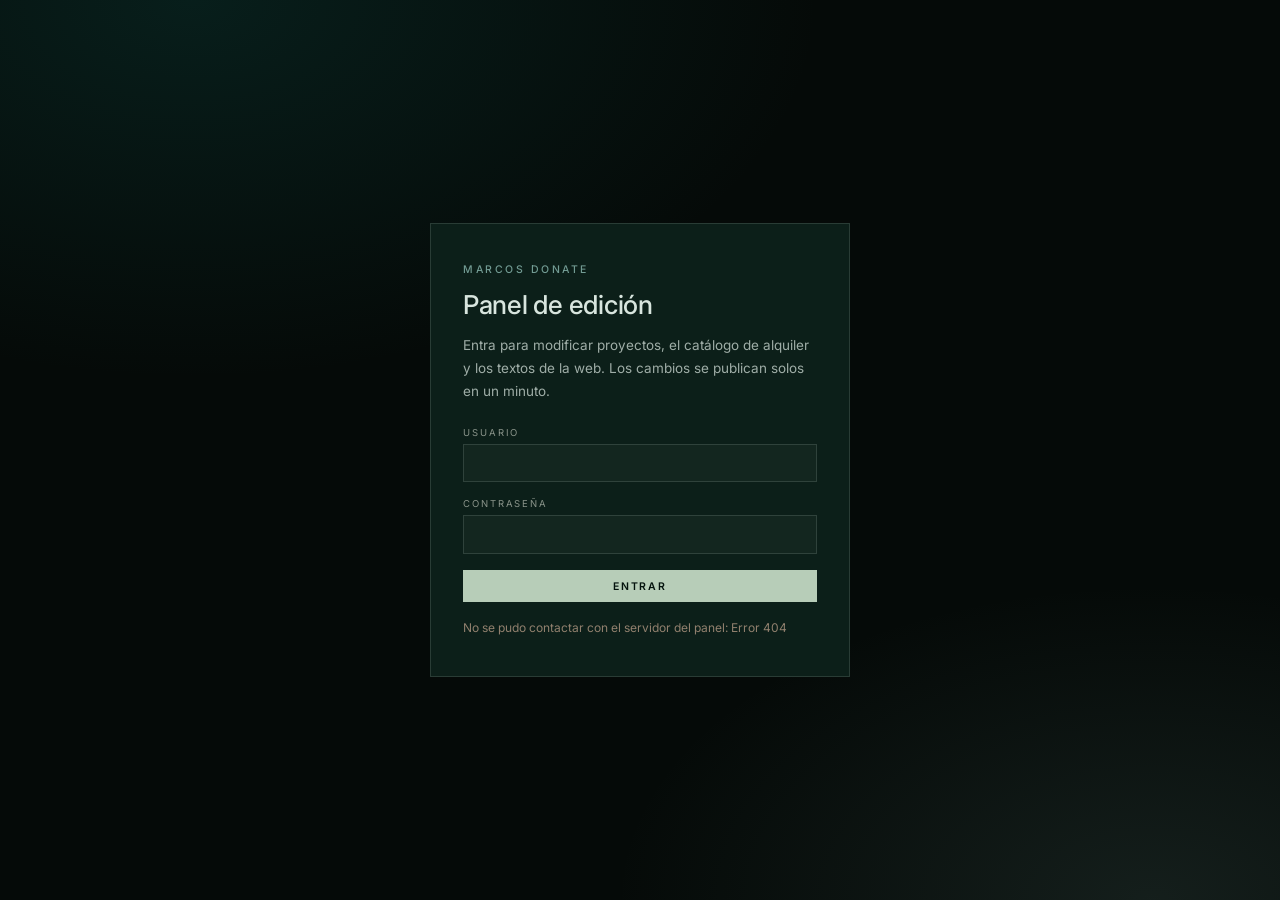
==== admin.html @ 84000ddf "Admin: refuse destructive saves, keep general fields, add reload button" ====
<!DOCTYPE html>
<html lang="es">
<head>
<meta charset="utf-8">
<meta name="viewport" content="width=device-width, initial-scale=1.0">
<title>Panel · Marcos Donate</title>
<meta name="robots" content="noindex,nofollow,noarchive">
<meta name="theme-color" content="#050A08">
<link rel="icon" href="assets/img/favicon.svg" type="image/svg+xml">
<link rel="preconnect" href="https://fonts.googleapis.com">
<link rel="preconnect" href="https://fonts.gstatic.com" crossorigin>
<link href="https://fonts.googleapis.com/css2?family=Inter:wght@400;500;600&display=swap" rel="stylesheet">
<link rel="stylesheet" href="assets/css/style.css">
<link rel="stylesheet" href="assets/css/admin.css">
</head>
<body class="admin">

<!-- ------------------------------- acceso ------------------------------- -->
<section id="pantalla-acceso" class="acceso">
  <div class="acceso-caja">
    <p class="label">Marcos Donate</p>
    <h1>Panel de edición</h1>
    <p class="acceso-texto">Entra para modificar proyectos, el catálogo de alquiler y los textos de la web. Los cambios se publican solos en un minuto.</p>

    <form id="form-login" autocomplete="on">
      <div class="campo">
        <label for="usuario">Usuario</label>
        <input id="usuario" name="usuario" type="text" autocomplete="username" required>
      </div>
      <div class="campo">
        <label for="clave">Contraseña</label>
        <input id="clave" name="clave" type="password" autocomplete="current-password" required>
      </div>
      <button class="boton boton-principal" type="submit" id="btn-login">Entrar</button>
      <p class="aviso" id="aviso-login" role="alert" hidden></p>
    </form>
    <p class="acceso-pie" id="estado-config" hidden></p>
  </div>
</section>

<!-- ------------------------------- panel ------------------------------- -->
<div id="app" hidden>
  <div class="barra">
    <div class="barra-titulo">
      <span class="marca">Marcos Donate</span>
      <span class="barra-sep">/</span>
      <span class="barra-panel">Panel</span>
    </div>
    <div class="pestanas" role="tablist">
      <button class="pestana activa" data-tab="proyectos" role="tab">Proyectos</button>
      <button class="pestana" data-tab="material" role="tab">Material</button>
      <button class="pestana" data-tab="textos" role="tab">Textos</button>
      <button class="pestana" data-tab="ajustes" role="tab">Ajustes</button>
    </div>
    <div class="barra-acciones">
      <span class="estado" id="estado-guardado"></span>
      <button class="boton boton-plano" id="btn-recargar" type="button">Recargar</button>
      <button class="boton boton-plano" id="btn-diagnostico" type="button">Diagnóstico</button>
      <a class="boton boton-plano" href="index.html" target="_blank" rel="noopener">Ver web</a>
      <button class="boton boton-plano" id="btn-salir">Salir</button>
    </div>
  </div>

  <main class="contenido">
    <!-- proyectos -->
    <section class="vista" data-vista="proyectos">
      <div class="vista-cabecera">
        <div>
          <h2>Proyectos</h2>
          <p class="ayuda">Cada ficha del portfolio. Los campos vacíos se muestran como «Por confirmar».</p>
        </div>
        <div class="vista-botones">
          <button class="boton" id="btn-nuevo-proyecto">Añadir proyecto</button>
          <button class="boton boton-principal" data-guardar="proyectos">Guardar proyectos</button>
        </div>
      </div>
      <div id="lista-proyectos" class="lista"></div>
    </section>

    <!-- material -->
    <section class="vista" data-vista="material" hidden>
      <div class="vista-cabecera">
        <div>
          <h2>Catálogo de alquiler</h2>
          <p class="ayuda">Las <strong>unidades</strong> son el stock real: la web no deja pedir más. Vacío = sin límite publicado.</p>
        </div>
        <div class="vista-botones">
          <button class="boton" id="btn-nueva-referencia">Añadir referencia</button>
          <button class="boton boton-principal" data-guardar="material">Guardar catálogo</button>
        </div>
      </div>
      <div class="buscador">
        <input id="filtro-material" type="search" placeholder="Buscar por nombre, código o nota…">
        <span class="buscador-cuenta" id="cuenta-material"></span>
      </div>
      <div id="lista-material" class="lista"></div>
    </section>

    <!-- textos -->
    <section class="vista" data-vista="textos" hidden>
      <div class="vista-cabecera">
        <div>
          <h2>Textos de las páginas</h2>
          <p class="ayuda">Los literales fijos de la web. Se aplican al cargar cada página.</p>
        </div>
        <div class="vista-botones">
          <button class="boton boton-principal" data-guardar="textos">Guardar textos</button>
        </div>
      </div>
      <div id="lista-textos" class="lista"></div>
    </section>

    <!-- ajustes -->
    <section class="vista" data-vista="ajustes" hidden>
      <div class="vista-cabecera">
        <div>
          <h2>Datos generales</h2>
          <p class="ayuda">Nombre, oficio y contacto que aparecen en el pie y en los correos.</p>
        </div>
        <div class="vista-botones">
          <button class="boton boton-principal" data-guardar="proyectos">Guardar</button>
        </div>
      </div>
      <div id="lista-ajustes" class="lista"></div>
      <div class="nota-final">
        <h3>Publicación</h3>
        <p>Al guardar se hace un commit en GitHub y Vercel republica la web en unos 60 segundos. Si algo sale mal, cualquier cambio se puede revertir desde GitHub (historial de commits).</p>
      </div>
    </section>
  </main>
</div>

<script src="assets/js/admin.js"></script>
</body>
</html>
---- assets/css/style.css ----
/* ============================================================
   MARCOS DONATE — Técnico de iluminación
   Paleta 3 del briefing: verdes profundos + salvia
   #020202 #0C2D22 #18463C #11665F #729B93 #6D7867 #7C846D
   #91806E #A5A6A4 #B7CDB8 #D8E5DE
   ============================================================ */
:root{
  --font:'Inter',-apple-system,'Segoe UI',system-ui,'Helvetica Neue',Arial,sans-serif;

  --bg:#050A08;
  --bg-soft:#08110E;
  --surface:#0C1F19;
  --surface-2:#102A22;

  --text:#D8E5DE;
  --text-dim:rgba(216,229,222,0.72);
  --muted:#8A948A;
  --faint:rgba(216,229,222,0.14);
  --faint-2:rgba(216,229,222,0.07);

  --accent:#729B93;
  --accent-soft:#B7CDB8;
  --sand:#91806E;

  --fs-nav:12px;
  --fs-label:10.5px;
  --fs-body:15px;
  --ease:cubic-bezier(.22,.6,.2,1);
}
*{margin:0;padding:0;box-sizing:border-box;font-family:var(--font);}
html{-webkit-text-size-adjust:100%;}
body{
  background:var(--bg);color:var(--text);min-height:100vh;
  -webkit-font-smoothing:antialiased;overflow-x:hidden;
}
a{color:inherit;text-decoration:none;}
img,iframe{display:block;max-width:100%;}
button{font-family:inherit;color:inherit;}
::selection{background:var(--accent);color:#03110C;}
:focus-visible{outline:1px solid var(--accent);outline-offset:3px;}

.label{
  font-size:var(--fs-label);letter-spacing:0.28em;text-transform:uppercase;
  color:var(--muted);font-weight:500;
}
.wrap{padding-left:2.5rem;padding-right:2.5rem;}

/* ---------------- nav ---------------- */
nav{
  position:fixed;top:0;left:0;right:0;z-index:120;
  display:flex;align-items:center;justify-content:space-between;
  padding:1.15rem 2.5rem;gap:2rem;
  transition:background .4s var(--ease),border-color .4s;
  border-bottom:0.5px solid transparent;
}
nav.solid{background:rgba(5,10,8,0.9);backdrop-filter:blur(14px);border-bottom-color:var(--faint);}
.brand{display:flex;flex-direction:column;gap:0.28rem;line-height:1;}
.brand strong{
  font-size:14px;font-weight:600;letter-spacing:0.26em;text-transform:uppercase;
}
.brand span{font-size:9.5px;letter-spacing:0.22em;text-transform:uppercase;color:var(--muted);}
.nav-links{display:flex;align-items:center;gap:2rem;}
.nav-links a{
  font-size:var(--fs-nav);letter-spacing:0.14em;text-transform:uppercase;color:var(--muted);
  transition:color .2s;position:relative;
}
.nav-links a:hover,.nav-links a.active{color:var(--text);}
.nav-links a.active::after{
  content:"";position:absolute;left:0;right:0;bottom:-6px;height:1px;background:var(--accent);
}
.nav-right{display:flex;align-items:center;gap:1.2rem;}
.cart-btn{
  display:flex;align-items:center;gap:0.5rem;background:none;border:0;
  font-size:var(--fs-nav);letter-spacing:0.14em;text-transform:uppercase;
  color:var(--muted);cursor:pointer;transition:color .2s;padding:0;
}
.cart-btn:hover{color:var(--text);}
.cart-count{
  min-width:19px;height:19px;padding:0 5px;border-radius:20px;
  display:inline-flex;align-items:center;justify-content:center;
  background:var(--accent);color:#04120D;font-size:10px;font-weight:600;letter-spacing:0;
}
.cart-count[data-empty="true"]{background:var(--faint);color:var(--muted);}
.burger{display:none;background:none;border:0;cursor:pointer;padding:0.4rem;color:var(--text);}
.burger span{display:block;width:20px;height:1px;background:currentColor;margin:4px 0;transition:transform .3s,opacity .3s;}
.burger.open span:nth-child(1){transform:translateY(5px) rotate(45deg);}
.burger.open span:nth-child(2){opacity:0;}
.burger.open span:nth-child(3){transform:translateY(-5px) rotate(-45deg);}
@media(max-width:900px){
  nav{padding:1rem 1.25rem;}
  .nav-links{
    position:fixed;inset:0 0 auto 0;top:0;padding:5.5rem 1.25rem 2rem;
    flex-direction:column;align-items:flex-start;gap:1.4rem;
    background:rgba(5,10,8,0.985);transform:translateY(-101%);
    transition:transform .45s var(--ease);border-bottom:0.5px solid var(--faint);
  }
  .nav-links.open{transform:translateY(0);}
  .nav-links a{font-size:13px;letter-spacing:0.2em;}
  .burger{display:block;}
  .cart-btn .cart-label{display:none;}
}

/* ---------------- hero ---------------- */
.hero{position:relative;min-height:100svh;display:flex;align-items:flex-end;overflow:hidden;}
.hero-slides{position:absolute;inset:0;}
.hero-slide{position:absolute;inset:0;opacity:0;transition:opacity 1s var(--ease);}
.hero-slide.is-active{opacity:1;}
.hero-slide img{width:100%;height:100%;object-fit:cover;object-position:center;transform:scale(1.04);}
.hero-slide.is-active img{animation:heroZoom 5.6s linear forwards;}
@keyframes heroZoom{from{transform:scale(1.09);}to{transform:scale(1);}}
.hero::after{
  content:"";position:absolute;inset:0;pointer-events:none;z-index:1;
  background:
    linear-gradient(to top,rgba(5,10,8,0.96) 4%,rgba(5,10,8,0.42) 45%,rgba(5,10,8,0.55) 100%),
    linear-gradient(to right,rgba(5,10,8,0.7),transparent 60%);
}
.hero-inner{position:relative;z-index:2;padding:0 2.5rem 10vh;width:100%;max-width:1500px;}
.hero-kicker{margin-bottom:1.1rem;color:var(--accent-soft);}
.hero h1{
  font-size:clamp(2.4rem,7vw,5.6rem);font-weight:500;line-height:1.02;
  letter-spacing:-0.01em;text-transform:uppercase;
}
.hero h1 em{font-style:normal;color:var(--accent);}
.hero-sub{
  margin-top:1.2rem;font-size:var(--fs-body);line-height:1.7;color:var(--text-dim);
  max-width:46ch;
}
.hero-actions{display:flex;gap:0.75rem;flex-wrap:wrap;margin-top:2rem;}
.btn{
  display:inline-flex;align-items:center;justify-content:center;gap:0.6rem;
  padding:0.85rem 1.6rem;border:0.5px solid var(--faint);background:none;
  font-size:var(--fs-nav);letter-spacing:0.16em;text-transform:uppercase;
  color:var(--text);cursor:pointer;transition:background .3s,border-color .3s,color .3s;
}
.btn:hover{background:rgba(183,205,184,0.08);border-color:var(--accent);}
.btn-primary{background:var(--accent-soft);border-color:var(--accent-soft);color:#04120D;font-weight:600;}
.btn-primary:hover{background:#D8E5DE;border-color:#D8E5DE;color:#04120D;}
.btn:disabled,.btn:disabled:hover{opacity:.5;cursor:default;background:none;border-color:var(--faint);color:var(--muted);}
.btn-primary:disabled,.btn-primary:disabled:hover{background:rgba(183,205,184,0.18);border-color:transparent;color:var(--muted);}
.btn-sm{padding:0.6rem 1rem;font-size:var(--fs-label);letter-spacing:0.14em;}
.hero-foot{
  position:absolute;right:2.5rem;bottom:2.2rem;z-index:3;
  display:flex;align-items:center;gap:0.7rem;color:var(--muted);
  font-size:var(--fs-label);letter-spacing:0.24em;text-transform:uppercase;
}

/* navegación de portadas */
.hero-nav{
  position:absolute;right:2.5rem;bottom:3.6rem;z-index:3;
  display:flex;flex-direction:column;align-items:flex-end;gap:1.1rem;
}
.hero-caption{display:flex;flex-direction:column;align-items:flex-end;gap:0.3rem;text-align:right;}
.hero-caption .hc-title{font-size:11.5px;letter-spacing:0.18em;text-transform:uppercase;color:var(--text);transition:color .2s;}
.hero-caption .hc-meta{font-size:9.5px;letter-spacing:0.22em;text-transform:uppercase;color:var(--muted);}
.hero-caption:hover .hc-title{color:var(--accent-soft);}
.hero-dots{display:flex;gap:0.45rem;}
.hero-dot{
  width:46px;height:2px;padding:0;border:0;cursor:pointer;position:relative;overflow:hidden;
  background:rgba(216,229,222,0.22);
}
.hero-dot span{position:absolute;inset:0;background:var(--accent-soft);transform:scaleX(0);transform-origin:left;}
.hero-dot.is-active span{animation:heroBar var(--dur,6500ms) linear forwards;}
.hero-dot:not(.is-active):hover{background:rgba(216,229,222,0.45);}
@keyframes heroBar{to{transform:scaleX(1);}}
.hero-nav:hover .hero-dot.is-active span{animation-play-state:paused;}
.hero-total{display:none;}
.hero-foot::after{content:"";width:1px;height:30px;background:currentColor;animation:cue 2.2s infinite;}
@keyframes cue{0%,100%{transform:scaleY(.3);opacity:.35}50%{transform:scaleY(1);opacity:1}}
@media(max-width:640px){
  .hero-inner{padding:0 1.25rem 12vh;}
  .hero-foot{display:none;}
  .hero-nav{right:1.25rem;bottom:1.6rem;gap:0.8rem;}
  .hero-caption .hc-title{font-size:10.5px;}
  .hero-dot{width:26px;}
}

/* ---------------- secciones ---------------- */
.section{padding:5rem 2.5rem;}
.section-head{display:flex;align-items:baseline;justify-content:space-between;gap:2rem;margin-bottom:2.2rem;}
.section-head h2{
  font-size:clamp(1.1rem,2.2vw,1.5rem);font-weight:500;
  letter-spacing:0.02em;text-transform:uppercase;
}
.section-head .more{font-size:var(--fs-label);letter-spacing:0.2em;text-transform:uppercase;color:var(--muted);transition:color .2s;}
.section-head .more:hover{color:var(--text);}
@media(max-width:640px){.section{padding:3.5rem 1.25rem;}}

/* ---------------- grids de proyecto ---------------- */
.grid{display:grid;grid-template-columns:repeat(3,1fr);gap:4px;}
.grid.two{grid-template-columns:repeat(2,1fr);gap:4px;}
.card{
  position:relative;display:block;aspect-ratio:16/9;overflow:hidden;background:var(--surface);
}
.card img{
  position:absolute;inset:0;width:100%;height:100%;object-fit:cover;
  transition:transform .9s var(--ease),filter .5s;
  filter:saturate(.92) contrast(1.03);
}
.card:hover img{transform:scale(1.04);filter:saturate(1) contrast(1.05);}

/* capa con parallax: un poco más alta que la tarjeta para poder desplazarse */
.card-media{position:absolute;inset:-6% 0;z-index:0;overflow:hidden;will-change:transform;}
.card-preview{
  position:absolute;inset:0;z-index:1;border:0;pointer-events:none;
  width:100%;height:100%;display:block;object-fit:cover;
  opacity:0;transition:opacity .45s var(--ease);
  transform:scale(1.02);
}
.card-preview.visible{opacity:1;}
.card-body{
  position:absolute;inset:0;z-index:2;display:flex;flex-direction:column;justify-content:flex-end;
  padding:1.15rem;opacity:0;transition:opacity .35s;
  background:linear-gradient(to top,rgba(3,10,7,0.88) 0%,rgba(3,10,7,0.15) 55%,transparent 80%);
}
.card:hover .card-body{opacity:1;}
.card-type{font-size:var(--fs-label);letter-spacing:0.22em;text-transform:uppercase;color:var(--accent-soft);}
.card-title{font-size:17px;font-weight:500;margin-top:0.35rem;letter-spacing:0.01em;}
.card-client{font-size:var(--fs-label);letter-spacing:0.16em;text-transform:uppercase;color:var(--muted);margin-top:0.35rem;}
.card-fallback{
  position:absolute;inset:0;display:flex;flex-direction:column;justify-content:flex-end;
  padding:1.15rem;background:
    radial-gradient(120% 120% at 20% 0%,rgba(114,155,147,0.28),transparent 60%),
    linear-gradient(160deg,#0C1F19,#050A08 70%);
}
.card-fallback .card-type{color:var(--accent);}
.card-fallback .card-title{margin-top:auto;}
.card.no-img{
  background:
    radial-gradient(120% 120% at 18% 0%,rgba(114,155,147,0.26),transparent 62%),
    linear-gradient(155deg,#0C1F19,#050A08 72%);
}
.card.no-img .card-body{opacity:1;background:none;}
.card.no-img .card-body .card-type{color:var(--accent);}
@media(max-width:900px){.grid{grid-template-columns:repeat(2,1fr);}}
@media(max-width:640px){
  .grid,.grid.two{grid-template-columns:1fr;gap:1.4rem;}
  .card{aspect-ratio:16/10;}
  .card-body{opacity:1;background:none;inset:auto 0 0 0;padding:0.65rem 0 0;position:static;}
  .card-fallback{position:relative;aspect-ratio:16/10;}
}

/* ---------------- filtros / chips ---------------- */
.chips{display:flex;flex-wrap:wrap;gap:0.6rem;}
.chip{
  background:none;border:0.5px solid var(--faint);padding:0.55rem 1rem;
  font-size:var(--fs-label);letter-spacing:0.18em;text-transform:uppercase;
  color:var(--muted);cursor:pointer;transition:all .25s;
}
.chip:hover{color:var(--text);border-color:var(--accent);}
.chip.active{background:var(--accent-soft);border-color:var(--accent-soft);color:#04120D;font-weight:600;}

/* ---------------- cabeceras de página ---------------- */
.page-head{padding:8.5rem 2.5rem 2.5rem;}
.page-head h1{
  font-size:clamp(1.9rem,4.6vw,3rem);font-weight:500;text-transform:uppercase;letter-spacing:0.01em;
}
.page-head .lead{margin-top:1rem;color:var(--text-dim);font-size:var(--fs-body);line-height:1.7;max-width:62ch;}
.page-head .meta-row{display:flex;gap:2.5rem;flex-wrap:wrap;margin-top:2rem;}
.page-head .meta-row div span{display:block;font-size:var(--fs-label);letter-spacing:0.22em;text-transform:uppercase;color:var(--muted);margin-bottom:0.3rem;}
.page-head .meta-row div p{font-size:13px;color:var(--text-dim);}
@media(max-width:640px){.page-head{padding:7rem 1.25rem 2rem;}}

/* ---------------- página de proyecto ---------------- */
.proj-top{padding-top:72px;}
.proj-video{position:relative;padding-top:56.25%;background:#000;}
.proj-video iframe{position:absolute;inset:0;width:100%;height:100%;border:0;}
.proj-video .video-poster{
  position:absolute;inset:0;width:100%;height:100%;background-size:cover;background-position:center;
  display:flex;align-items:center;justify-content:center;cursor:pointer;
}
.video-poster::after{content:"";position:absolute;inset:0;background:rgba(3,10,7,0.45);transition:background .3s;}
.video-poster:hover::after{background:rgba(3,10,7,0.28);}
.play{
  position:relative;z-index:2;width:74px;height:74px;border-radius:50%;
  border:1px solid rgba(216,229,222,0.7);display:flex;align-items:center;justify-content:center;
  background:rgba(5,10,8,0.35);backdrop-filter:blur(4px);transition:transform .3s,border-color .3s;
}
.video-poster:hover .play{transform:scale(1.06);border-color:var(--accent-soft);}
.play svg{width:18px;height:18px;fill:var(--text);margin-left:3px;}
.proj-head{display:flex;gap:4rem;flex-wrap:wrap;justify-content:space-between;padding:2.5rem;border-bottom:0.5px solid var(--faint);}
.proj-head h1{font-size:clamp(1.7rem,3.8vw,2.6rem);font-weight:500;text-transform:uppercase;flex:1 1 300px;}
.proj-head .sub{margin-top:0.7rem;font-size:var(--fs-label);letter-spacing:0.2em;text-transform:uppercase;color:var(--muted);}
.proj-meta{display:grid;grid-template-columns:repeat(auto-fit,minmax(150px,1fr));gap:1.4rem;min-width:min(100%,380px);flex:1 1 380px;}
.proj-meta dt{font-size:var(--fs-label);letter-spacing:0.22em;text-transform:uppercase;color:var(--muted);margin-bottom:0.4rem;}
.proj-meta dd{font-size:14px;color:var(--text);}
.proj-meta dd.pending{color:var(--sand);}
.proj-body{padding:2.5rem;display:grid;grid-template-columns:1fr auto;gap:3rem;align-items:start;}
.proj-desc{max-width:66ch;font-size:var(--fs-body);line-height:1.8;color:var(--text-dim);}
.proj-desc:empty{display:none;}
.proj-actions{display:flex;flex-direction:column;gap:0.6rem;min-width:220px;}
.related{padding:4rem 2.5rem 5rem;border-top:0.5px solid var(--faint);}
@media(max-width:640px){
  .proj-head{padding:1.6rem 1.25rem;gap:1.8rem;}
  .proj-body{padding:1.6rem 1.25rem;grid-template-columns:1fr;}
  .related{padding:3rem 1.25rem;padding-left:1.25rem;padding-right:1.25rem;}
}

/* ---------------- alquiler ---------------- */
.rent-layout{
  display:grid;grid-template-columns:250px 1fr;gap:3rem;
  padding:0 2.5rem 5rem;align-items:start;
}
.rent-side{position:sticky;top:100px;display:flex;flex-direction:column;gap:1.6rem;}
.rent-side h3{font-size:var(--fs-label);letter-spacing:0.24em;text-transform:uppercase;color:var(--muted);font-weight:500;margin-bottom:0.8rem;}
.rent-cats{display:flex;flex-direction:column;gap:0.55rem;align-items:flex-start;}
.rent-cats button{
  background:none;border:0;padding:0;cursor:pointer;text-align:left;
  font-size:12px;letter-spacing:0.1em;text-transform:uppercase;color:var(--muted);transition:color .2s;
}
.rent-cats button:hover{color:var(--text);}
.rent-cats button.active{color:var(--accent-soft);}
.rent-cats button .n{color:var(--faint);margin-left:0.4rem;}
.search{
  width:100%;background:none;border:0;border-bottom:0.5px solid var(--faint);
  padding:0.5rem 0;color:var(--text);font-size:13px;letter-spacing:0.04em;
}
.search::placeholder{color:var(--muted);}
.search:focus{outline:none;border-bottom-color:var(--accent);}
.rent-grid{display:grid;grid-template-columns:repeat(auto-fill,minmax(230px,1fr));gap:1.4rem;}
.gear{
  border:0.5px solid var(--faint);background:linear-gradient(170deg,var(--surface),var(--bg-soft));
  display:flex;flex-direction:column;transition:border-color .3s,transform .3s var(--ease);
}
.gear:hover{border-color:rgba(183,205,184,0.35);transform:translateY(-2px);}
.gear-img{
  aspect-ratio:4/3;position:relative;overflow:hidden;
  background:
    radial-gradient(80% 80% at 50% 30%,rgba(114,155,147,0.16),transparent 70%),
    #08110E;
  display:flex;align-items:center;justify-content:center;
  border-bottom:0.5px solid var(--faint-2);
  cursor:pointer;
}
.gear-img img{position:absolute;inset:0;width:100%;height:100%;object-fit:cover;transition:transform .6s var(--ease);}
.gear:hover .gear-img img{transform:scale(1.04);}
.gear-stock{font-size:9.5px;letter-spacing:0.14em;text-transform:uppercase;color:var(--muted);}
.gear-img svg{width:34px;height:34px;stroke:var(--accent);fill:none;stroke-width:1.1;opacity:.85;}
.gear-img .gear-num{
  position:absolute;top:0.6rem;left:0.65rem;z-index:2;
  font-size:9px;letter-spacing:0.18em;color:#D8E5DE;
  background:rgba(5,10,8,0.55);padding:0.18rem 0.4rem;backdrop-filter:blur(3px);
}
.gear-body{padding:0.95rem 1rem 1rem;display:flex;flex-direction:column;gap:0.35rem;flex:1;}
.gear-cat{font-size:9.5px;letter-spacing:0.2em;text-transform:uppercase;color:var(--accent);}
.gear-name{font-size:14.5px;font-weight:500;line-height:1.35;}
.gear-spec{font-size:11.5px;color:var(--muted);line-height:1.5;}
.gear-spec.pending{color:var(--sand);font-style:italic;}
.gear-foot{display:flex;align-items:center;justify-content:space-between;gap:0.6rem;margin-top:0.7rem;}
.gear-add{
  background:none;border:0.5px solid var(--faint);padding:0.45rem 0.8rem;cursor:pointer;
  font-size:9.5px;letter-spacing:0.16em;text-transform:uppercase;color:var(--text-dim);
  transition:all .25s;
}
.gear-add:hover{border-color:var(--accent);color:var(--text);background:rgba(114,155,147,0.1);}
.gear-add.added{background:var(--accent-soft);border-color:var(--accent-soft);color:#04120D;font-weight:600;}
.gear-add:disabled{cursor:default;}
.gear-add.is-max{background:rgba(5,10,8,0.45);border-color:var(--faint-2);color:var(--muted);font-weight:500;opacity:.55;}
.gear-add.is-max:hover{background:rgba(5,10,8,0.45);border-color:var(--faint-2);color:var(--muted);}
.gear-detail{
  background:none;border:0;padding:0;cursor:pointer;font-size:9.5px;letter-spacing:0.14em;
  text-transform:uppercase;color:var(--muted);transition:color .2s;
}
.gear-detail:hover{color:var(--text);}
.rent-empty{padding:3rem 0;color:var(--muted);font-size:14px;}
@media(max-width:900px){
  .rent-layout{grid-template-columns:1fr;gap:1.8rem;padding:0 1.25rem 3.5rem;}
  .rent-side{position:static;}
  .rent-cats{flex-direction:row;flex-wrap:wrap;gap:0.5rem 1.1rem;}
  .rent-grid{grid-template-columns:repeat(auto-fill,minmax(160px,1fr));gap:0.9rem;}
}

/* ---------------- cesta / presupuesto ---------------- */
.cart-panel{
  position:fixed;top:0;right:0;bottom:0;width:min(440px,100%);z-index:200;
  background:#070F0C;border-left:0.5px solid var(--faint);
  transform:translateX(101%);transition:transform .45s var(--ease);
  display:flex;flex-direction:column;
}
.cart-panel.open{transform:translateX(0);}
.cart-backdrop{
  position:fixed;inset:0;background:rgba(2,6,5,0.7);z-index:190;opacity:0;pointer-events:none;
  transition:opacity .4s;backdrop-filter:blur(2px);
}
.cart-backdrop.open{opacity:1;pointer-events:auto;}
.cart-head{
  display:flex;align-items:center;justify-content:space-between;gap:1rem;
  padding:1.2rem 1.4rem;border-bottom:0.5px solid var(--faint);flex-shrink:0;
}
.cart-head h2{font-size:11px;letter-spacing:0.24em;text-transform:uppercase;font-weight:600;}
.icon-btn{background:none;border:0;color:var(--muted);cursor:pointer;padding:0.3rem;font-size:16px;line-height:1;transition:color .2s;}
.icon-btn:hover{color:var(--text);}
.cart-items{flex:1;overflow-y:auto;padding:0.4rem 1.4rem;}
.cart-item{display:flex;gap:0.8rem;padding:1rem 0;border-bottom:0.5px solid var(--faint-2);}
.cart-item-thumb{
  flex:0 0 auto;width:62px;height:62px;overflow:hidden;background:var(--surface);
  border:0.5px solid var(--faint);display:flex;align-items:center;justify-content:center;
}
.cart-item-thumb img{width:100%;height:100%;object-fit:cover;display:block;}
.cart-item-thumb .cart-item-sincodigo{
  font-size:9px;letter-spacing:0.14em;color:var(--muted);text-align:center;padding:0.2rem;
}
.cart-item-info{flex:1;min-width:0;}
.cart-item-info strong{display:block;font-size:13.5px;font-weight:500;line-height:1.35;}
.cart-item-info span{font-size:10.5px;letter-spacing:0.14em;text-transform:uppercase;color:var(--muted);}
.cart-item-info .qty{display:flex;align-items:center;gap:0.5rem;margin-top:0.5rem;}
.cart-item-info .qty button{
  width:22px;height:22px;background:none;border:0.5px solid var(--faint);cursor:pointer;
  color:var(--text-dim);font-size:12px;line-height:1;transition:all .2s;
}
.cart-item-info .qty button:hover{border-color:var(--accent);color:var(--text);}
.cart-item-info .qty button:disabled{opacity:.35;cursor:default;border-color:var(--faint-2);color:var(--muted);}
.cart-item-info .qty b{font-size:12px;font-weight:500;min-width:16px;text-align:center;}
.cart-empty{padding:2.5rem 0;color:var(--muted);font-size:14px;line-height:1.7;}
.cart-form{padding:1.2rem 1.4rem 1.6rem;border-top:0.5px solid var(--faint);flex-shrink:0;max-height:60%;overflow-y:auto;}
.field{margin-bottom:0.85rem;}
.field label{display:block;font-size:9.5px;letter-spacing:0.2em;text-transform:uppercase;color:var(--muted);margin-bottom:0.35rem;}
.field input,.field textarea{
  width:100%;background:none;border:0.5px solid var(--faint);
  padding:0.6rem 0.7rem;color:var(--text);font-size:13px;font-family:inherit;
}
.field input:focus,.field textarea:focus{outline:none;border-color:var(--accent);}
.field textarea{resize:vertical;min-height:60px;}
.field-row{display:grid;grid-template-columns:1fr 1fr;gap:0.6rem;}
.form-note{font-size:11px;color:var(--muted);line-height:1.6;margin:0.6rem 0 0.9rem;}
.form-status{font-size:12px;color:var(--accent-soft);margin-top:0.6rem;min-height:1em;line-height:1.6;}
.form-status.is-error{color:#d9a08a;}

/* ---------------- modal ficha ---------------- */
.modal{
  position:fixed;inset:0;z-index:210;display:none;align-items:center;justify-content:center;
  padding:1.25rem;background:rgba(2,6,5,0.8);backdrop-filter:blur(3px);
}
.modal.open{display:flex;}
.modal-box{
  background:#0A1512;border:0.5px solid var(--faint);max-width:520px;width:100%;
  max-height:88vh;overflow-y:auto;padding:1.8rem;
}
.modal-box h3{font-size:1.25rem;font-weight:500;text-transform:uppercase;letter-spacing:0.01em;}
.modal-box .m-cat{font-size:9.5px;letter-spacing:0.22em;text-transform:uppercase;color:var(--accent);margin-bottom:0.7rem;}
.modal-box dl{display:grid;gap:0.9rem;margin:1.5rem 0;}
.modal-box dt{font-size:9.5px;letter-spacing:0.2em;text-transform:uppercase;color:var(--muted);margin-bottom:0.25rem;}
.modal-box dd{font-size:13.5px;color:var(--text-dim);line-height:1.65;}
.modal-actions{display:flex;gap:0.6rem;flex-wrap:wrap;}

/* ---------------- sobre mí ---------------- */
.about{
  display:grid;grid-template-columns:minmax(260px,380px) 1fr;gap:4.5rem;
  padding:8.5rem 2.5rem 5rem;align-items:start;
}
.about-frame{
  aspect-ratio:3/4;border:0.5px solid var(--faint);
  background:
    radial-gradient(90% 70% at 50% 0%,rgba(114,155,147,0.2),transparent 65%),
    linear-gradient(180deg,var(--surface),var(--bg-soft));
  display:flex;align-items:center;justify-content:center;
}
.about-frame span{font-size:var(--fs-label);letter-spacing:0.26em;text-transform:uppercase;color:var(--muted);}
.about h1{font-size:clamp(1.8rem,4vw,2.6rem);font-weight:500;text-transform:uppercase;margin-bottom:1.6rem;}
.about .bio{font-size:var(--fs-body);line-height:1.9;color:var(--text-dim);max-width:62ch;}
.about .bio p{margin-bottom:1.15em;}
.pending{color:var(--sand);font-style:italic;}
.about-facts{margin-top:2.6rem;display:grid;gap:1.8rem;}
.about-facts h3{font-size:var(--fs-label);letter-spacing:0.24em;text-transform:uppercase;color:var(--muted);margin-bottom:0.5rem;font-weight:500;}
.about-facts p{font-size:14px;line-height:1.75;color:var(--text-dim);}
@media(max-width:800px){
  .about{grid-template-columns:1fr;gap:2.2rem;padding:7rem 1.25rem 3rem;}
  .about-frame{max-width:280px;}
}

/* ---------------- contacto ---------------- */
.contact{min-height:100svh;display:flex;flex-direction:column;justify-content:center;padding:8rem 2.5rem 4rem;}
.contact h1{
  font-size:clamp(2rem,5.6vw,4.4rem);font-weight:500;text-transform:uppercase;line-height:1.05;max-width:18ch;
}
.contact .mail{
  display:inline-block;margin-top:2.2rem;font-size:clamp(1.05rem,2.4vw,1.5rem);
  border-bottom:1px solid var(--faint);padding-bottom:0.35rem;
  color:var(--text);transition:border-color .25s,color .25s;width:fit-content;
}
.contact .mail:hover{border-color:var(--accent);color:var(--accent-soft);}
.contact-grid{display:grid;grid-template-columns:repeat(auto-fit,minmax(180px,1fr));gap:2.5rem;margin-top:3.5rem;max-width:860px;}
.contact-grid h3{font-size:var(--fs-label);letter-spacing:0.24em;text-transform:uppercase;color:var(--muted);margin-bottom:0.7rem;font-weight:500;}
.contact-grid a,.contact-grid p{display:block;font-size:14px;line-height:1.95;color:var(--text-dim);}
.contact-grid a:hover{color:var(--accent-soft);}
@media(max-width:640px){.contact{padding:7rem 1.25rem 3rem;}.contact-grid{gap:2rem;}}

/* ---------------- footer ---------------- */
footer{
  display:flex;align-items:center;justify-content:space-between;gap:1rem;flex-wrap:wrap;
  padding:1.9rem 2.5rem;border-top:0.5px solid var(--faint);
}
footer,footer a{font-size:var(--fs-label);letter-spacing:0.16em;color:var(--muted);text-transform:uppercase;}
.footer-links{display:flex;gap:1.8rem;flex-wrap:wrap;}
.footer-links a{transition:color .2s;}
.footer-links a:hover{color:var(--text);}
@media(max-width:640px){footer{padding:1.6rem 1.25rem;flex-direction:column;align-items:flex-start;}}

/* ---------------- reveal ---------------- */
.reveal{opacity:0;transform:translateY(16px);transition:opacity .9s var(--ease),transform .9s var(--ease);}
.reveal.in{opacity:1;transform:none;}
.only-mobile{display:none;}
@media(max-width:900px){.only-mobile{display:flex;}}
@media(prefers-reduced-motion:reduce){
  .reveal{opacity:1;transform:none;transition:none;}
  .hero-slide.is-active img{animation:none;transform:none;}
  .hero-dot.is-active span{animation:none;transform:scaleX(1);}
}

/* ============================================================
   Movimiento editorial: máscaras, progreso, transición de página
   ============================================================ */

/* revelado de titulares */
.mask{display:block;overflow:hidden;padding-bottom:0.09em;margin-bottom:-0.09em;}
.mask-inner{display:block;transform:translateY(112%);transition:transform 1.05s var(--ease);will-change:transform;}
.mask.mask-in .mask-inner{transform:none;}

/* barra de progreso de lectura */
.scroll-progress{
  position:fixed;top:0;right:0;width:2px;height:100vh;z-index:130;
  pointer-events:none;background:rgba(216,229,222,0.07);
}
.scroll-progress span{
  display:block;width:100%;height:100%;background:var(--accent);
  transform:scaleY(0);transform-origin:top;will-change:transform;
}
@media(max-width:900px){.scroll-progress{display:none;}}

/* transición entre páginas (navegador con soporte) */
@view-transition{navigation:auto;}
::view-transition-old(root){animation:vtOut .34s var(--ease) both;}
::view-transition-new(root){animation:vtIn .46s var(--ease) both;}
@keyframes vtOut{to{opacity:0;}}
@keyframes vtIn{from{opacity:0;}}
.proj-video{view-transition-name:proyecto-media;}

/* móvil: pie de tarjeta abajo, sobre degradado */
@media(max-width:640px){
  .card-body{
    position:absolute;inset:auto 0 0 0;padding:0.9rem;opacity:1;
    background:linear-gradient(to top,rgba(3,10,7,0.92) 0%,rgba(3,10,7,0) 78%);
  }
  .card-media{inset:0;}
}

@media(prefers-reduced-motion:reduce){
  .mask-inner{transition:none;transform:none;}
  .scroll-progress span{transition:none;}
  .card-preview{transition:none;}
  ::view-transition-old(root),::view-transition-new(root),::view-transition-group(*){animation:none !important;}
}
---- assets/css/admin.css ----
/* ============================================================
   MARCOS DONATE — Panel de edición (/admin)
   Se apoya en las variables de style.css; aquí solo lo propio del
   panel: formularios densos, pestañas y estado de guardado.
   ============================================================ */
body.admin{background:var(--bg);}
/* el atributo hidden tiene que ganar a los display:flex de abajo */
[hidden]{display:none !important;}

.label,
.ayuda,
.aviso,
.estado{font-family:var(--font);}

/* ------------------------------- acceso ------------------------------- */
.acceso{
  min-height:100vh;display:flex;align-items:center;justify-content:center;
  padding:2.5rem 1.25rem;
  background:
    radial-gradient(70% 60% at 15% 0%, rgba(17,102,95,0.22), transparent 70%),
    radial-gradient(60% 50% at 90% 100%, rgba(114,155,147,0.14), transparent 70%);
}
.acceso-caja{
  width:100%;max-width:420px;background:var(--surface);border:0.5px solid var(--faint);
  padding:2.4rem 2rem;display:flex;flex-direction:column;gap:0.9rem;
}
.acceso h1{font-size:26px;font-weight:500;letter-spacing:-0.01em;line-height:1.15;}
.acceso .label{font-size:var(--fs-label);letter-spacing:0.24em;text-transform:uppercase;color:var(--accent);}
.acceso-texto{font-size:13.5px;line-height:1.7;color:var(--text-dim);}
.acceso form{margin-top:0.6rem;display:flex;flex-direction:column;gap:1rem;}
.campo{display:flex;flex-direction:column;gap:0.35rem;}
.campo label{font-size:9.5px;letter-spacing:0.2em;text-transform:uppercase;color:var(--muted);}
.campo input,.campo textarea,.campo select{
  width:100%;background:rgba(216,229,222,0.03);border:0.5px solid var(--faint);
  padding:0.65rem 0.75rem;color:var(--text);font-size:13.5px;font-family:inherit;
}
.campo input:focus,.campo textarea:focus,.campo select:focus{border-color:var(--accent);outline:none;}
.campo textarea{min-height:76px;resize:vertical;line-height:1.6;}
.campo select{appearance:none;background-image:none;cursor:pointer;}
.acceso-pie,.aviso{font-size:12px;line-height:1.6;color:var(--sand);}
.aviso[hidden],.acceso-pie[hidden]{display:none;}

/* ------------------------------- botones ------------------------------- */
.boton{
  display:inline-flex;align-items:center;justify-content:center;gap:0.4rem;
  background:none;border:0.5px solid var(--faint);color:var(--text-dim);
  padding:0.55rem 0.95rem;font-size:10.5px;letter-spacing:0.16em;text-transform:uppercase;
  cursor:pointer;transition:all .22s;
}
.boton:hover{border-color:var(--accent);color:var(--text);background:rgba(114,155,147,0.09);}
.boton-principal{background:var(--accent-soft);border-color:var(--accent-soft);color:#04120D;font-weight:600;}
.boton-principal:hover{background:#D8E5DE;border-color:#D8E5DE;color:#04120D;}
.boton-principal[disabled]{opacity:.5;cursor:default;}
.boton-plano{border-color:transparent;color:var(--muted);}
.boton-mini{padding:0.35rem 0.6rem;font-size:9px;letter-spacing:0.12em;}
.boton-peligro:hover{border-color:#a5594f;color:#e2b4ac;background:rgba(165,89,79,0.12);}

/* -------------------------------- barra -------------------------------- */
.barra{
  position:sticky;top:0;z-index:20;display:flex;align-items:center;gap:1.5rem;
  padding:0.85rem 1.5rem;background:rgba(5,10,8,0.94);backdrop-filter:blur(14px);
  border-bottom:0.5px solid var(--faint);flex-wrap:wrap;
}
.barra-titulo{font-size:11px;letter-spacing:0.22em;text-transform:uppercase;color:var(--muted);}
.barra-titulo .marca{color:var(--text);}
.barra-sep{opacity:.4;margin:0 0.4rem;}
.barra-panel{color:var(--accent);}
.pestanas{display:flex;gap:0.25rem;flex:1;}
.pestana{
  background:none;border:0;border-bottom:1px solid transparent;padding:0.4rem 0.7rem;
  font-size:11px;letter-spacing:0.16em;text-transform:uppercase;color:var(--muted);cursor:pointer;
  transition:all .2s;
}
.pestana:hover{color:var(--text);}
.pestana.activa{color:var(--text);border-bottom-color:var(--accent);}
.barra-acciones{display:flex;align-items:center;gap:0.6rem;}
.estado{font-size:11px;color:var(--muted);letter-spacing:0.04em;}
.estado.ok{color:var(--accent-soft);}
.estado.error{color:#e2b4ac;}

/* ------------------------------ contenido ------------------------------ */
.contenido{padding:1.8rem 1.5rem 4rem;max-width:1180px;margin:0 auto;}
.vista-cabecera{display:flex;justify-content:space-between;align-items:flex-start;gap:1.5rem;flex-wrap:wrap;margin-bottom:1.4rem;}
.vista-cabecera h2{font-size:22px;font-weight:500;letter-spacing:-0.01em;}
.ayuda{font-size:12.5px;line-height:1.7;color:var(--muted);margin-top:0.35rem;max-width:62ch;}
.ayuda strong{color:var(--text-dim);font-weight:500;}
.vista-botones{display:flex;gap:0.5rem;flex-wrap:wrap;}

.lista{display:flex;flex-direction:column;gap:0.6rem;}
.buscador{display:flex;align-items:center;gap:1rem;margin-bottom:0.9rem;}
.buscador input{
  flex:1;background:rgba(216,229,222,0.03);border:0.5px solid var(--faint);
  padding:0.6rem 0.75rem;color:var(--text);font-size:13px;font-family:inherit;
}
.buscador-cuenta{font-size:11px;color:var(--muted);letter-spacing:0.08em;}

/* ------------------------------ tarjetas ------------------------------ */
.ficha{border:0.5px solid var(--faint);background:var(--bg-soft);}
.ficha + .ficha{margin-top:0;}
.ficha-cabecera{
  display:flex;align-items:center;gap:0.8rem;padding:0.75rem 1rem;cursor:pointer;
  transition:background .2s;
}
.ficha-cabecera:hover{background:rgba(114,155,147,0.06);}
.ficha-titulo{font-size:13.5px;font-weight:500;flex:1;min-width:0;}
.ficha-meta{font-size:10px;letter-spacing:0.14em;text-transform:uppercase;color:var(--muted);}
.ficha-flecha{color:var(--muted);font-size:11px;transition:transform .2s;}
.ficha.abierta .ficha-flecha{transform:rotate(90deg);}
.ficha-cuerpo{padding:0 1rem 1.1rem;display:grid;grid-template-columns:repeat(auto-fit,minmax(240px,1fr));gap:0.9rem;}
.ficha:not(.abierta) .ficha-cuerpo{display:none;}
.ficha-cuerpo .campo-ancho{grid-column:1/-1;}
.ficha-acciones{grid-column:1/-1;display:flex;justify-content:space-between;gap:0.6rem;flex-wrap:wrap;}

/* ------------------------------ material ------------------------------ */
.material-ficha .ficha-cabecera{display:grid;grid-template-columns:64px 1fr auto;gap:0.9rem;align-items:center;}
.miniatura{
  width:64px;height:64px;background:var(--surface);border:0.5px solid var(--faint-2);
  overflow:hidden;display:flex;align-items:center;justify-content:center;
}
.miniatura img{width:100%;height:100%;object-fit:cover;}
.miniatura span{font-size:9px;letter-spacing:0.1em;color:var(--muted);}
.codigo-chip{
  font-size:9.5px;letter-spacing:0.16em;color:var(--accent);
  border:0.5px solid var(--faint);padding:0.2rem 0.4rem;
}
.material-campos{display:grid;grid-template-columns:110px 1fr 170px 110px;gap:0.8rem;}
.material-campos .campo-ancho{grid-column:1/-1;}
@media(max-width:760px){
  .material-campos{grid-template-columns:1fr 1fr;}
  .material-ficha .ficha-cabecera{grid-template-columns:52px 1fr;}
  .miniatura{width:52px;height:52px;}
  .barra{padding:0.7rem 1rem;gap:0.8rem;}
  .contenido{padding:1.2rem 1rem 3rem;}
}

/* ------------------------------- extras ------------------------------- */
.nota-final{margin-top:2rem;padding-top:1.2rem;border-top:0.5px solid var(--faint);max-width:70ch;}
.nota-final h3{font-size:11px;letter-spacing:0.2em;text-transform:uppercase;color:var(--muted);margin-bottom:0.5rem;}
.nota-final p{font-size:12.5px;line-height:1.75;color:var(--muted);}
.sucio::after{content:" ·";color:var(--sand);}

/* ---------------------------- avisos flotantes ---------------------------- */
.toast{
  position:fixed;left:50%;bottom:1.5rem;transform:translate(-50%, 1.5rem);
  max-width:min(680px, calc(100vw - 2rem));padding:0.9rem 1.1rem;
  background:#0C1F19;border:0.5px solid var(--faint);border-left:2px solid var(--accent);
  color:var(--text);font-size:12.5px;line-height:1.6;white-space:pre-line;
  box-shadow:0 18px 50px rgba(0,0,0,0.55);z-index:200;opacity:0;pointer-events:none;
  transition:opacity .25s, transform .25s;
}
.toast.visible{opacity:1;transform:translate(-50%, 0);}
.toast.ok{border-left-color:var(--accent-soft);}
.toast.error{border-left-color:#c07a6e;background:#20120F;}

/* ------------------------------ subir foto ------------------------------ */
.subida{display:flex;align-items:center;gap:0.8rem;flex-wrap:wrap;}
.subida .ayuda{margin:0;}
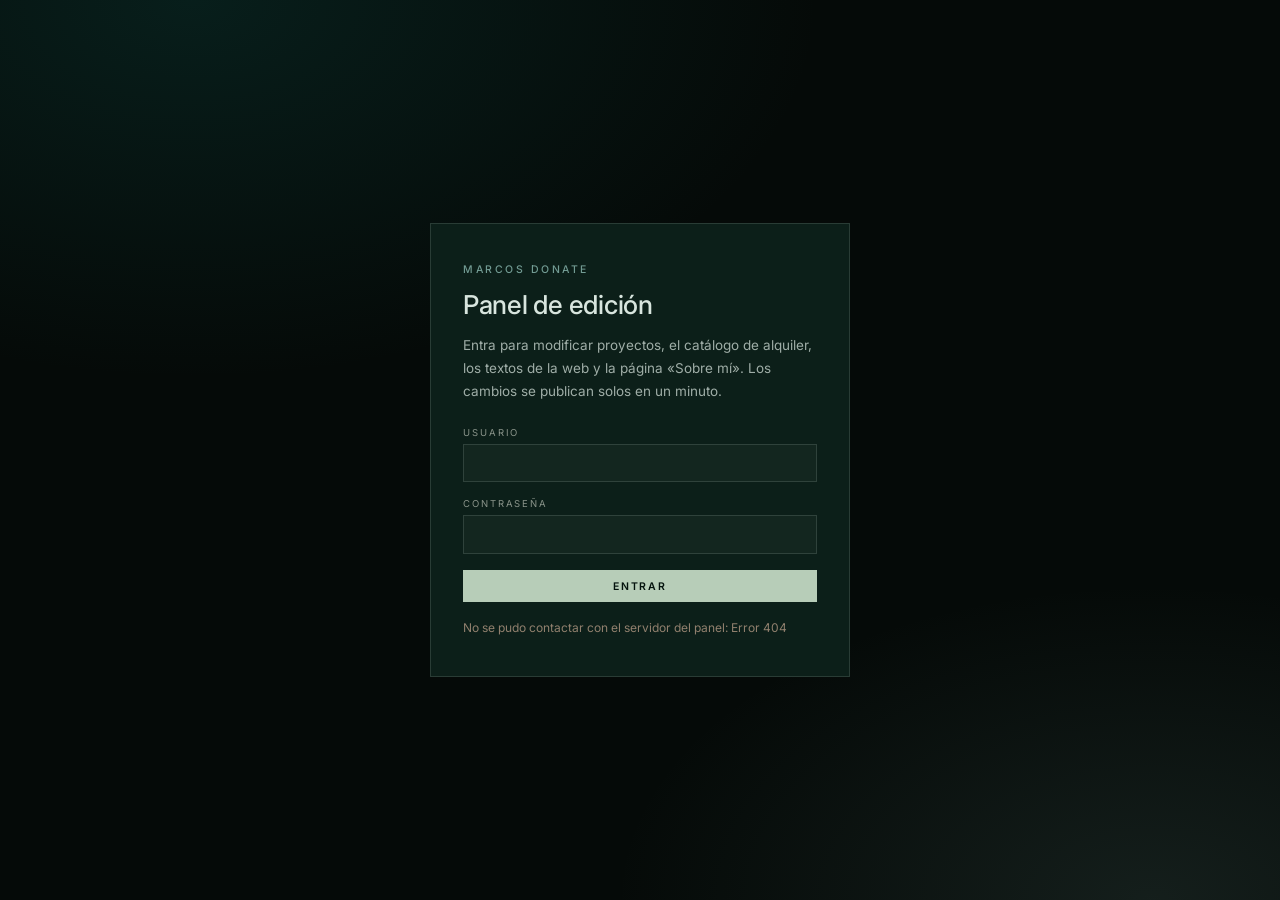
==== commit 040ea049: "Panel: sección propia para editar Sobre mí" ====
--- a/admin.html
+++ b/admin.html
@@ -20,7 +20,7 @@
   <div class="acceso-caja">
     <p class="label">Marcos Donate</p>
     <h1>Panel de edición</h1>
-    <p class="acceso-texto">Entra para modificar proyectos, el catálogo de alquiler y los textos de la web. Los cambios se publican solos en un minuto.</p>
+    <p class="acceso-texto">Entra para modificar proyectos, el catálogo de alquiler, los textos de la web y la página «Sobre mí». Los cambios se publican solos en un minuto.</p>
 
     <form id="form-login" autocomplete="on">
       <div class="campo">
@@ -50,6 +50,7 @@
       <button class="pestana activa" data-tab="proyectos" role="tab">Proyectos</button>
       <button class="pestana" data-tab="material" role="tab">Material</button>
       <button class="pestana" data-tab="textos" role="tab">Textos</button>
+      <button class="pestana" data-tab="sobre" role="tab">Sobre mí</button>
       <button class="pestana" data-tab="ajustes" role="tab">Ajustes</button>
     </div>
     <div class="barra-acciones">
@@ -67,12 +68,29 @@
       <div class="vista-cabecera">
         <div>
           <h2>Proyectos</h2>
-          <p class="ayuda">Cada ficha del portfolio. Los campos vacíos se muestran como «Por confirmar».</p>
+          <p class="ayuda">Cada ficha del portfolio. Los campos vacíos se muestran como «Por confirmar».
+          Los cambios se acumulan y se publican todos juntos con el botón de abajo.</p>
         </div>
         <div class="vista-botones">
           <button class="boton" id="btn-nuevo-proyecto">Añadir proyecto</button>
-          <button class="boton boton-principal" data-guardar="proyectos">Guardar proyectos</button>
         </div>
+      </div>
+      <div class="importar">
+        <div class="importar-fila">
+          <div class="campo">
+            <label for="url-importar">Añadir un proyecto con solo la URL de YouTube</label>
+            <input id="url-importar" type="text" placeholder="https://youtu.be/…" autocomplete="off" spellcheck="false">
+          </div>
+          <button class="boton boton-principal" id="btn-importar" type="button">Añadir</button>
+        </div>
+        <label class="check">
+          <input type="checkbox" id="clip-importar" checked>
+          <span>Generar también el clip de vista previa (7 s)</span>
+        </label>
+        <p class="ayuda" id="importar-ayuda">
+          Saca el título, el artista, la dirección de la ficha y la miniatura (que viene de YouTube).
+          Después puedes completar tipo, año y descripción. El clip tarda ~2 minutos y lo prepara GitHub.
+        </p>
       </div>
       <div id="lista-proyectos" class="lista"></div>
     </section>
@@ -82,11 +100,11 @@
       <div class="vista-cabecera">
         <div>
           <h2>Catálogo de alquiler</h2>
-          <p class="ayuda">Las <strong>unidades</strong> son el stock real: la web no deja pedir más. Vacío = sin límite publicado.</p>
+          <p class="ayuda">Las <strong>unidades</strong> son el stock real: la web no deja pedir más. Vacío = sin límite publicado.
+          Los cambios se acumulan hasta que pulses «Subir todos los cambios».</p>
         </div>
         <div class="vista-botones">
           <button class="boton" id="btn-nueva-referencia">Añadir referencia</button>
-          <button class="boton boton-principal" data-guardar="material">Guardar catálogo</button>
         </div>
       </div>
       <div class="buscador">
@@ -101,13 +119,25 @@
       <div class="vista-cabecera">
         <div>
           <h2>Textos de las páginas</h2>
-          <p class="ayuda">Los literales fijos de la web. Se aplican al cargar cada página.</p>
+          <p class="ayuda">Los literales fijos de la web. Se aplican al cargar cada página.
+          Todo lo que cambies aquí se publica junto con el resto.</p>
         </div>
-        <div class="vista-botones">
-          <button class="boton boton-principal" data-guardar="textos">Guardar textos</button>
-        </div>
+        <div class="vista-botones"></div>
       </div>
       <div id="lista-textos" class="lista"></div>
+    </section>
+
+    <!-- sobre mí -->
+    <section class="vista" data-vista="sobre" hidden>
+      <div class="vista-cabecera">
+        <div>
+          <h2>Sobre mí</h2>
+          <p class="ayuda">La foto, la presentación y los datos de contacto de la página «Sobre mí».
+          Los cambios se publican junto con el resto.</p>
+        </div>
+        <div class="vista-botones"></div>
+      </div>
+      <div id="lista-sobre" class="lista"></div>
     </section>
 
     <!-- ajustes -->
@@ -117,9 +147,7 @@
           <h2>Datos generales</h2>
           <p class="ayuda">Nombre, oficio y contacto que aparecen en el pie y en los correos.</p>
         </div>
-        <div class="vista-botones">
-          <button class="boton boton-principal" data-guardar="proyectos">Guardar</button>
-        </div>
+        <div class="vista-botones"></div>
       </div>
       <div id="lista-ajustes" class="lista"></div>
       <div class="nota-final">
@@ -128,6 +156,14 @@
       </div>
     </section>
   </main>
+
+  <div class="barra-publicar" id="barra-publicar" hidden>
+    <span class="pendientes" id="pendientes">Cambios sin publicar</span>
+    <div class="barra-publicar-acciones">
+      <button class="boton boton-plano" id="btn-descartar" type="button">Descartar</button>
+      <button class="boton boton-principal" id="btn-publicar" type="button">Subir todos los cambios</button>
+    </div>
+  </div>
 </div>
 
 <script src="assets/js/admin.js"></script>
--- a/assets/css/style.css
+++ b/assets/css/style.css
@@ -448,20 +448,26 @@
   padding:8.5rem 2.5rem 5rem;align-items:start;
 }
 .about-frame{
-  aspect-ratio:3/4;border:0.5px solid var(--faint);
+  aspect-ratio:3/4;border:0.5px solid var(--faint);overflow:hidden;
   background:
     radial-gradient(90% 70% at 50% 0%,rgba(114,155,147,0.2),transparent 65%),
     linear-gradient(180deg,var(--surface),var(--bg-soft));
   display:flex;align-items:center;justify-content:center;
 }
+.about-frame img{width:100%;height:100%;object-fit:cover;display:block;}
+.about-frame img[hidden]{display:none;}
 .about-frame span{font-size:var(--fs-label);letter-spacing:0.26em;text-transform:uppercase;color:var(--muted);}
 .about h1{font-size:clamp(1.8rem,4vw,2.6rem);font-weight:500;text-transform:uppercase;margin-bottom:1.6rem;}
 .about .bio{font-size:var(--fs-body);line-height:1.9;color:var(--text-dim);max-width:62ch;}
 .about .bio p{margin-bottom:1.15em;}
 .pending{color:var(--sand);font-style:italic;}
-.about-facts{margin-top:2.6rem;display:grid;gap:1.8rem;}
-.about-facts h3{font-size:var(--fs-label);letter-spacing:0.24em;text-transform:uppercase;color:var(--muted);margin-bottom:0.5rem;font-weight:500;}
-.about-facts p{font-size:14px;line-height:1.75;color:var(--text-dim);}
+.about-contact{margin-top:2.6rem;padding-top:1.6rem;border-top:0.5px solid var(--faint);}
+.about-contact h3{font-size:var(--fs-label);letter-spacing:0.24em;text-transform:uppercase;color:var(--muted);margin-bottom:1rem;font-weight:500;}
+.about-links{list-style:none;display:grid;grid-template-columns:repeat(auto-fit,minmax(210px,1fr));gap:1rem 1.6rem;}
+.about-links li{display:flex;flex-direction:column;gap:0.2rem;}
+.about-links span{font-size:var(--fs-label);letter-spacing:0.22em;text-transform:uppercase;color:var(--muted);}
+.about-links a{font-size:14px;line-height:1.7;color:var(--text-dim);border-bottom:0.5px solid var(--faint);width:fit-content;transition:color .25s,border-color .25s;}
+.about-links a:hover{color:var(--accent-soft);border-color:var(--accent);}
 @media(max-width:800px){
   .about{grid-template-columns:1fr;gap:2.2rem;padding:7rem 1.25rem 3rem;}
   .about-frame{max-width:280px;}
--- a/assets/css/admin.css
+++ b/assets/css/admin.css
@@ -155,3 +155,51 @@
 /* ------------------------------ subir foto ------------------------------ */
 .subida{display:flex;align-items:center;gap:0.8rem;flex-wrap:wrap;}
 .subida .ayuda{margin:0;}
+
+/* --------------------------- retrato Sobre mí --------------------------- */
+.retrato-editor{
+  display:flex;gap:1rem;align-items:flex-start;flex-wrap:wrap;
+  border:0.5px solid var(--faint);padding:0.9rem;background:rgba(114,155,147,0.04);
+}
+.retrato-preview{
+  width:110px;aspect-ratio:3/4;flex:0 0 auto;background:var(--surface);
+  border:0.5px solid var(--faint-2);overflow:hidden;
+  display:flex;align-items:center;justify-content:center;
+}
+.retrato-preview img{width:100%;height:100%;object-fit:cover;}
+.retrato-preview span{font-size:9px;letter-spacing:0.1em;color:var(--muted);}
+.retrato-texto{flex:1;min-width:220px;display:flex;flex-direction:column;gap:0.45rem;}
+.retrato-texto strong{font-size:11px;letter-spacing:0.18em;text-transform:uppercase;color:var(--muted);}
+.retrato-texto .ayuda{margin:0;}
+.retrato-acciones{display:flex;align-items:center;gap:0.6rem;flex-wrap:wrap;margin-top:0.2rem;}
+.retrato-acciones .ayuda{margin:0;}
+
+/* --------------------------- importar por URL --------------------------- */
+.importar{
+  border:0.5px solid var(--accent);background:rgba(114,155,147,0.06);
+  padding:1.1rem 1.2rem;margin-bottom:1.2rem;display:flex;flex-direction:column;gap:0.7rem;
+}
+.importar-fila{display:flex;gap:0.8rem;align-items:flex-end;flex-wrap:wrap;}
+.importar-fila .campo{flex:1;min-width:260px;}
+.importar .ayuda{margin:0;}
+.check{display:flex;align-items:center;gap:0.55rem;font-size:12.5px;color:var(--text-dim);cursor:pointer;}
+.check input{width:15px;height:15px;accent-color:var(--accent);cursor:pointer;}
+.clip-estado{font-size:10px;letter-spacing:0.14em;text-transform:uppercase;color:var(--muted);}
+.clip-estado.hecho{color:var(--accent-soft);}
+
+.aviso-cola{
+  border-left:2px solid var(--sand);padding:0.7rem 0.9rem;
+  background:rgba(145,128,110,0.09);color:var(--text-dim);
+}
+
+/* ------------------------- publicar todos los cambios ------------------------- */
+.barra-publicar{
+  position:fixed;left:0;right:0;bottom:0;z-index:150;
+  display:flex;align-items:center;justify-content:space-between;gap:1rem;flex-wrap:wrap;
+  padding:0.9rem 1.5rem;background:rgba(8,17,14,0.97);backdrop-filter:blur(14px);
+  border-top:0.5px solid var(--accent);
+  box-shadow:0 -14px 40px rgba(0,0,0,0.5);
+}
+.pendientes{font-size:11px;letter-spacing:0.16em;text-transform:uppercase;color:var(--sand);}
+.barra-publicar-acciones{display:flex;gap:0.6rem;align-items:center;}
+body.admin:has(.barra-publicar:not([hidden])) .contenido{padding-bottom:7rem;}
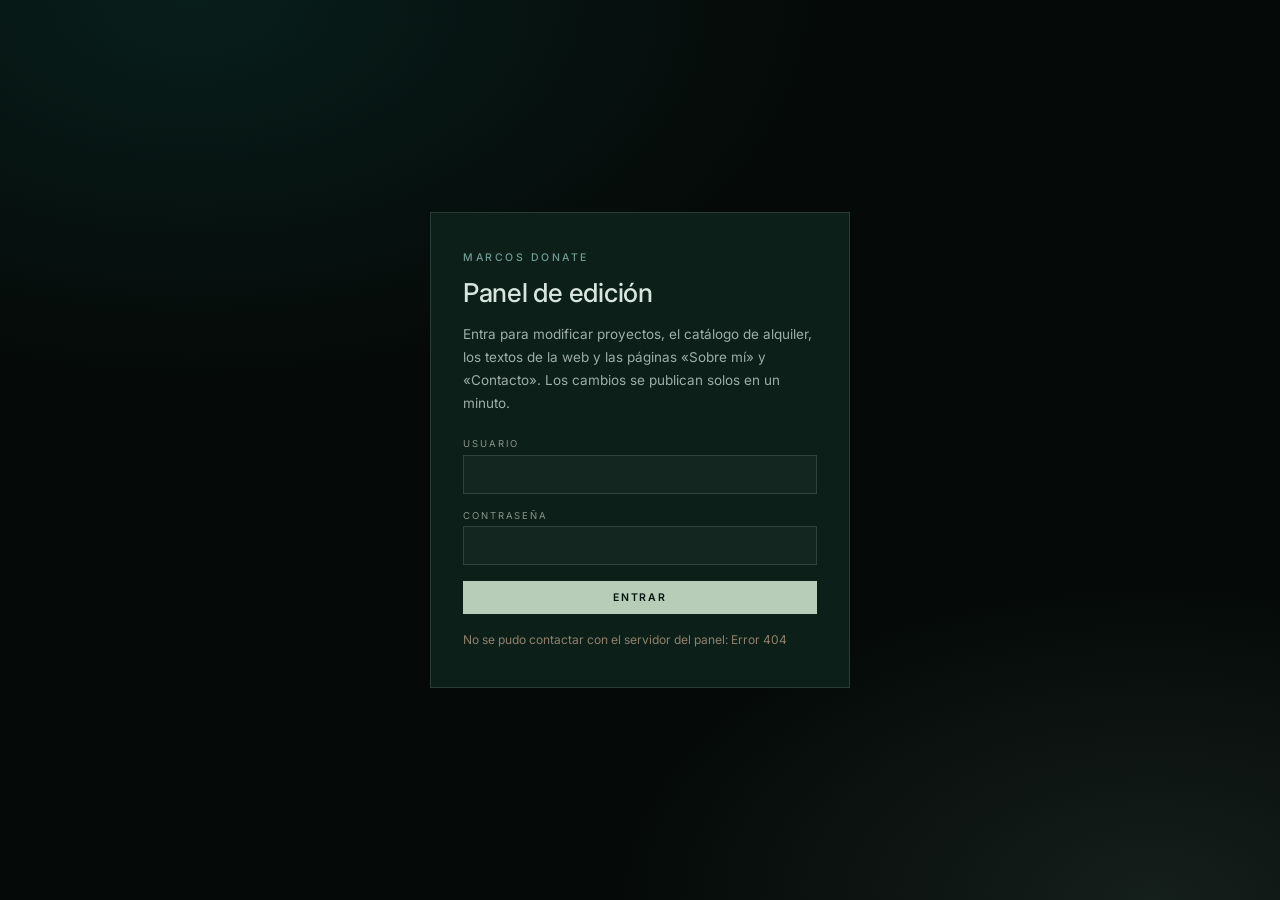
==== commit 4fc0da6f: "Edit Contact page" ====
--- a/admin.html
+++ b/admin.html
@@ -20,7 +20,7 @@
   <div class="acceso-caja">
     <p class="label">Marcos Donate</p>
     <h1>Panel de edición</h1>
-    <p class="acceso-texto">Entra para modificar proyectos, el catálogo de alquiler, los textos de la web y la página «Sobre mí». Los cambios se publican solos en un minuto.</p>
+    <p class="acceso-texto">Entra para modificar proyectos, el catálogo de alquiler, los textos de la web y las páginas «Sobre mí» y «Contacto». Los cambios se publican solos en un minuto.</p>
 
     <form id="form-login" autocomplete="on">
       <div class="campo">
@@ -51,6 +51,7 @@
       <button class="pestana" data-tab="material" role="tab">Material</button>
       <button class="pestana" data-tab="textos" role="tab">Textos</button>
       <button class="pestana" data-tab="sobre" role="tab">Sobre mí</button>
+      <button class="pestana" data-tab="contacto" role="tab">Contacto</button>
       <button class="pestana" data-tab="ajustes" role="tab">Ajustes</button>
     </div>
     <div class="barra-acciones">
@@ -140,6 +141,18 @@
       <div id="lista-sobre" class="lista"></div>
     </section>
 
+    <!-- contacto -->
+    <section class="vista" data-vista="contacto" hidden>
+      <div class="vista-cabecera">
+        <div>
+          <h2>Contacto</h2>
+          <p class="ayuda">El titular, el email y los textos de la página de contacto. Los cambios se publican junto con el resto.</p>
+        </div>
+        <div class="vista-botones"></div>
+      </div>
+      <div id="lista-contacto" class="lista"></div>
+    </section>
+
     <!-- ajustes -->
     <section class="vista" data-vista="ajustes" hidden>
       <div class="vista-cabecera">
--- a/assets/css/style.css
+++ b/assets/css/style.css
@@ -444,9 +444,11 @@
 
 /* ---------------- sobre mí ---------------- */
 .about{
-  display:grid;grid-template-columns:minmax(260px,380px) 1fr;gap:4.5rem;
-  padding:8.5rem 2.5rem 5rem;align-items:start;
-}
+  display:grid;grid-template-columns:minmax(240px,360px) minmax(0,640px);
+  gap:clamp(2.4rem,5vw,5rem);justify-content:center;align-items:center;
+  max-width:1180px;margin:0 auto;padding:8.5rem 2.5rem 5rem;
+}
+.about > div:last-child{min-width:0;}
 .about-frame{
   aspect-ratio:3/4;border:0.5px solid var(--faint);overflow:hidden;
   background:
@@ -470,7 +472,7 @@
 .about-links a:hover{color:var(--accent-soft);border-color:var(--accent);}
 @media(max-width:800px){
   .about{grid-template-columns:1fr;gap:2.2rem;padding:7rem 1.25rem 3rem;}
-  .about-frame{max-width:280px;}
+  .about-frame{max-width:280px;justify-self:center;}
 }
 
 /* ---------------- contacto ---------------- */
--- a/assets/css/admin.css
+++ b/assets/css/admin.css
@@ -65,11 +65,12 @@
 .barra-titulo .marca{color:var(--text);}
 .barra-sep{opacity:.4;margin:0 0.4rem;}
 .barra-panel{color:var(--accent);}
-.pestanas{display:flex;gap:0.25rem;flex:1;}
+.pestanas{display:flex;gap:0.25rem;flex:1;overflow-x:auto;scrollbar-width:none;}
+.pestanas::-webkit-scrollbar{display:none;}
 .pestana{
   background:none;border:0;border-bottom:1px solid transparent;padding:0.4rem 0.7rem;
   font-size:11px;letter-spacing:0.16em;text-transform:uppercase;color:var(--muted);cursor:pointer;
-  transition:all .2s;
+  transition:all .2s;white-space:nowrap;
 }
 .pestana:hover{color:var(--text);}
 .pestana.activa{color:var(--text);border-bottom-color:var(--accent);}
